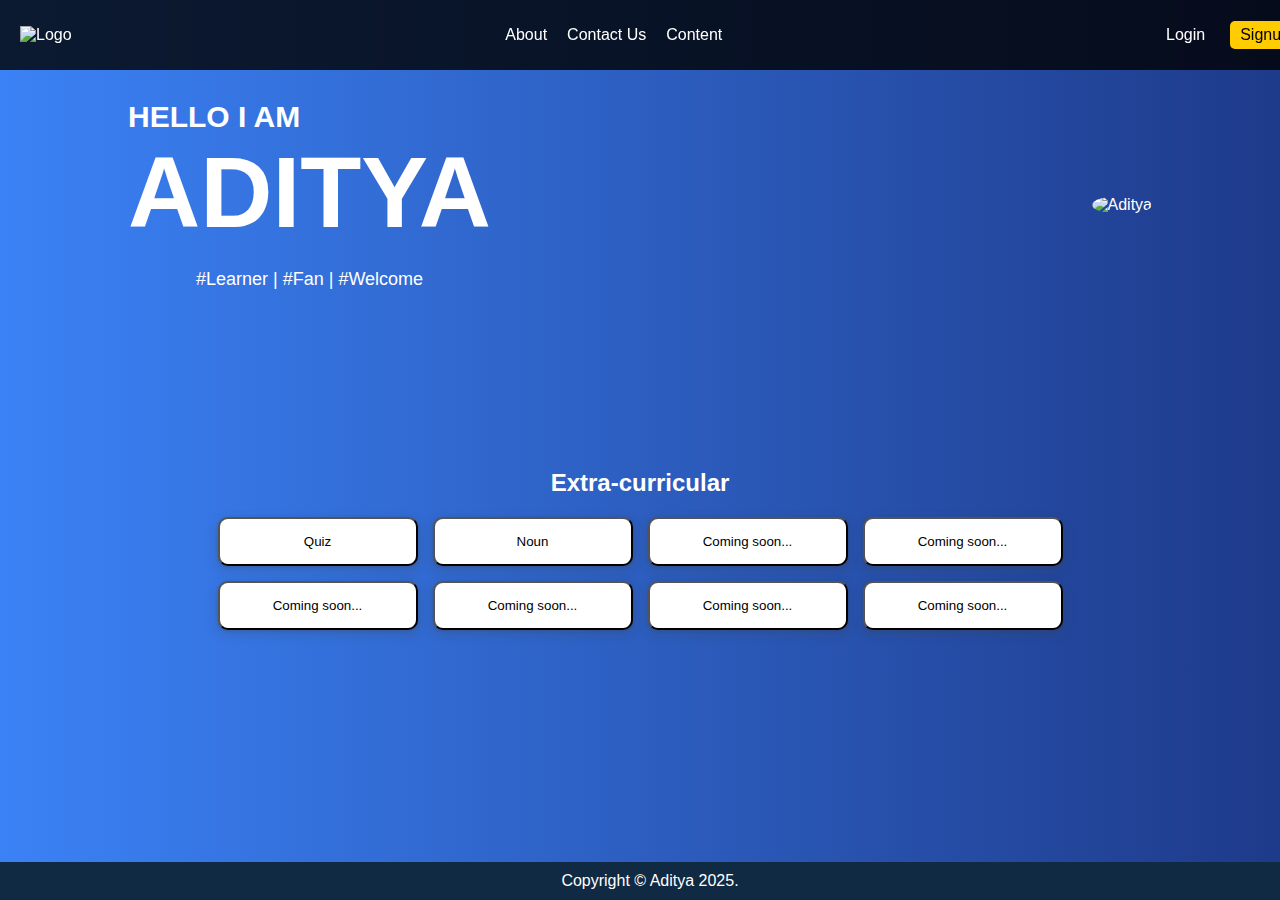
==== index.html @ ef5ac07a "Add files via upload" ====
<!DOCTYPE html>
<html lang="en">
<head>
    <meta charset="UTF-8">
    <meta name="viewport" content="width=device-width, initial-scale=1.0">
    <title>Aditya's Portfolio</title>
    <link rel="stylesheet" href="style.css">
</head>
<body>

    <!-- Navbar -->
    <nav>
        <div class="logo">
            <img src="images/logo.png" alt="Logo">
        </div>
        <ul class="nav-links">
            <li><a href="#about">About</a></li>
            <li><a href="#contact">Contact Us</a></li>
            <li><a href="#content">Content</a></li>
        </ul>
        <div class="auth">
            <a href="#login">Login</a>
            <a href="#signup" class="signup">Signup</a>
        </div>
    </nav>

    <!-- Header Section -->
    <header>
        <div class="intro">
            <h1>HELLO I AM</h1>
            <h2>  ADITYA</h2>
            <p>   #Learner | #Fan | #Welcome</p>
        </div>
        <div class="photo">
            <img  src="images/photo.jpg" alt="Aditya">
        </div>
    </header>

    <!-- Extra-Curricular Section (Original Style) -->
    <section class="extra">
        <h2>Extra-curricular</h2>
        <div class="cards">
            <button onclick="window.location.href='quiz/index.html'" class="card">Quiz
                <!-- <a href="quiz/index.html">Quiz</a> -->
            </button>
            <button onclick="window.location.href='noun/index.html'" class="card">Noun
                
            </button>
            <button onclick="window.location.href='comming/index.html'" class="card">Coming soon...
                
            </button>
            <button onclick="window.location.href='comming/index.html'" class="card">Coming soon...
                
            </button>
            <button onclick="window.location.href='comming/index.html'" class="card">Coming soon...
                
            </button><button onclick="window.location.href='comming/index.html'" class="card">Coming soon...
                
            </button><button onclick="window.location.href='comming/index.html'" class="card">Coming soon...
                
            </button><button onclick="window.location.href='comming/index.html'" class="card">Coming soon...
                
            </button>
            <!-- <button class="button-17" role="button">Button 17</button> -->

        </div>
    </section>

    <!-- Footer -->
    <footer>
        Copyright &copy; Aditya 2025.
    </footer>

    <script src="script.js"></script>
</body>
</html>
---- style.css ----
body {
    margin: 0;
    font-family: Arial, sans-serif;
    background: linear-gradient(to right, #3b82f6, #1e3a8a);
    color: white;
}

/* Navbar */
nav {
    position: fixed;
    top: 0;
    width: 100%;
    background: rgba(0, 0, 0, 0.8);
    display: flex;
    align-items: center;
    justify-content: space-between;
    padding: 10px 20px;
    z-index: 1000;
}

/* Logo */
.logo img {
    background: url(index.html);
    height: 40px;
}

/* Navbar Links */
.nav-links {
    list-style: none;
    display: flex;
    gap: 20px;
    padding: 0;
}

.nav-links li a {
    text-decoration: none;
    color: white;
}

/* Auth (Login/Signup) */
.auth {
    display: flex;
    gap: 15px;
}

.auth a {
    text-decoration: none;
    color: white;
    padding: 5px 10px;
}

.auth .signup {
    background: #ffcc00;
    color: black;
    border-radius: 5px;
}

/* Header (Two Columns) */
header {
    display: flex;
    justify-content: space-between;
    align-items: center;
    padding: 100px 10%;
}
p{
    padding: 1px;
    text-align: center;
}
/* Left Side: Intro */
.intro {
    text-align: left;
    max-width: 50%;
}

.intro h1 {
    font-size: 30px;
    text-align: left;
    margin: 0;
}

.intro h2 {
    font-size: 100px;
    text-align: right;
    margin: 1px 0;
}

.intro p {
    font-size: 18px;
}

/* Right Side: Photo */
.photo img {
    width: 200px;
    height: 200px;
    border-radius: 50%;
    object-fit: cover;
}

/* Extra-Curricular Section */
.extra {
    text-align: center;
    padding: 40px 10%;
}

.cards {
    display: flex;
    flex-wrap: wrap;
    justify-content: center;
    gap: 15px;
}

.card {
    background: white;
    color: black;
    cursor: pointer;
    padding: 15px;
    border-radius: 10px;
    width: 200px;
    text-align: center;
}

/* Footer (Fixed Bottom) */
footer {
    position: fixed;
    bottom: 0;
    width: 100%;
    text-align: center;
    background: #102a43;
    padding: 10px;
}

.button-17 {
    align-items: center;
    appearance: none;
    background-color: #fff;
    border-radius: 24px;
    border-style: none;
    box-shadow: rgba(0, 0, 0, .2) 0 3px 5px -1px,rgba(0, 0, 0, .14) 0 6px 10px 0,rgba(0, 0, 0, .12) 0 1px 18px 0;
    box-sizing: border-box;
    color: #3c4043;
    cursor: pointer;
    display: inline-flex;
    fill: currentcolor;
    font-family: "Google Sans",Roboto,Arial,sans-serif;
    font-size: 14px;
    font-weight: 500;
    height: 48px;
    justify-content: center;
    letter-spacing: .25px;
    line-height: normal;
    max-width: 100%;
    overflow: visible;
    padding: 2px 24px;
    position: relative;
    text-align: center;
    text-transform: none;
    transition: box-shadow 280ms cubic-bezier(.4, 0, .2, 1),opacity 15ms linear 30ms,transform 270ms cubic-bezier(0, 0, .2, 1) 0ms;
    user-select: none;
    -webkit-user-select: none;
    touch-action: manipulation;
    width: auto;
    will-change: transform,opacity;
    z-index: 0;
  }
  
  .card:hover {
    background: #F6F9FE;
    color: #174ea6;
  }
  
  .card:active {
    box-shadow: 0 4px 4px 0 rgb(60 64 67 / 30%), 0 8px 12px 6px rgb(60 64 67 / 15%);
    outline: none;
  }
  
  .card:focus {
    outline: none;
    border: 2px solid #4285f4;
  }
  
  .card:not(:disabled) {
    box-shadow: rgba(60, 64, 67, .3) 0 1px 3px 0, rgba(60, 64, 67, .15) 0 4px 8px 3px;
  }
  
  .card:not(:disabled):hover {
    box-shadow: rgba(60, 64, 67, .3) 0 2px 3px 0, rgba(60, 64, 67, .15) 0 6px 10px 4px;
  }
  
  .card:not(:disabled):focus {
    box-shadow: rgba(60, 64, 67, .3) 0 1px 3px 0, rgba(60, 64, 67, .15) 0 4px 8px 3px;
  }
  
  .card:not(:disabled):active {
    box-shadow: rgba(60, 64, 67, .3) 0 4px 4px 0, rgba(60, 64, 67, .15) 0 8px 12px 6px;
  }
  
  .card:disabled {
    box-shadow: rgba(60, 64, 67, .3) 0 1px 3px 0, rgba(60, 64, 67, .15) 0 4px 8px 3px;
  }
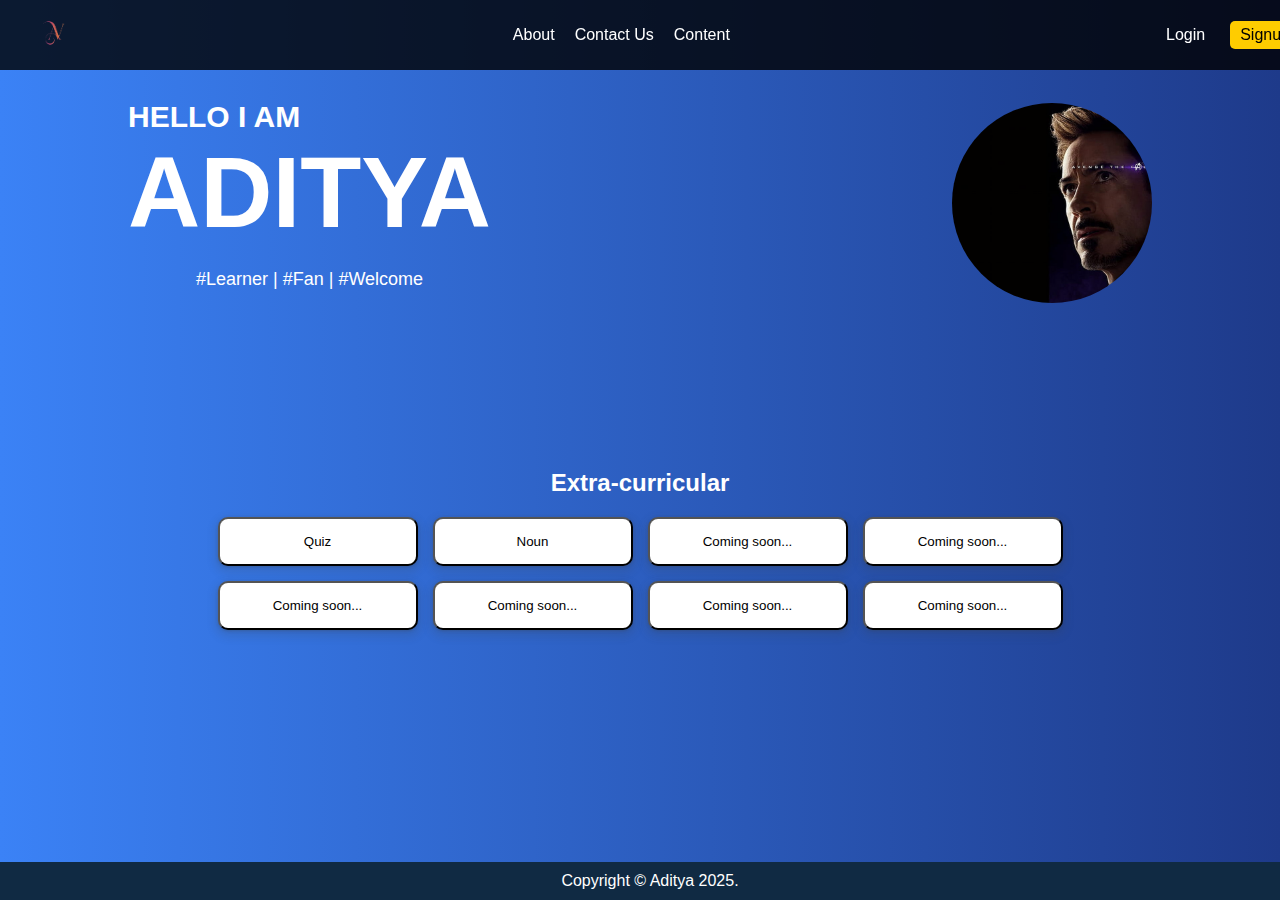
==== commit 1a60e648: "Update index.html" ====
--- a/index.html
+++ b/index.html
@@ -11,7 +11,7 @@
     <!-- Navbar -->
     <nav>
         <div class="logo">
-            <img src="images/logo.png" alt="Logo">
+            <img src="image/logo.png" alt="Logo">
         </div>
         <ul class="nav-links">
             <li><a href="#about">About</a></li>
@@ -32,7 +32,7 @@
             <p>   #Learner | #Fan | #Welcome</p>
         </div>
         <div class="photo">
-            <img  src="images/photo.jpg" alt="Aditya">
+            <img  src="image/photo.jpg" alt="Aditya">
         </div>
     </header>
 
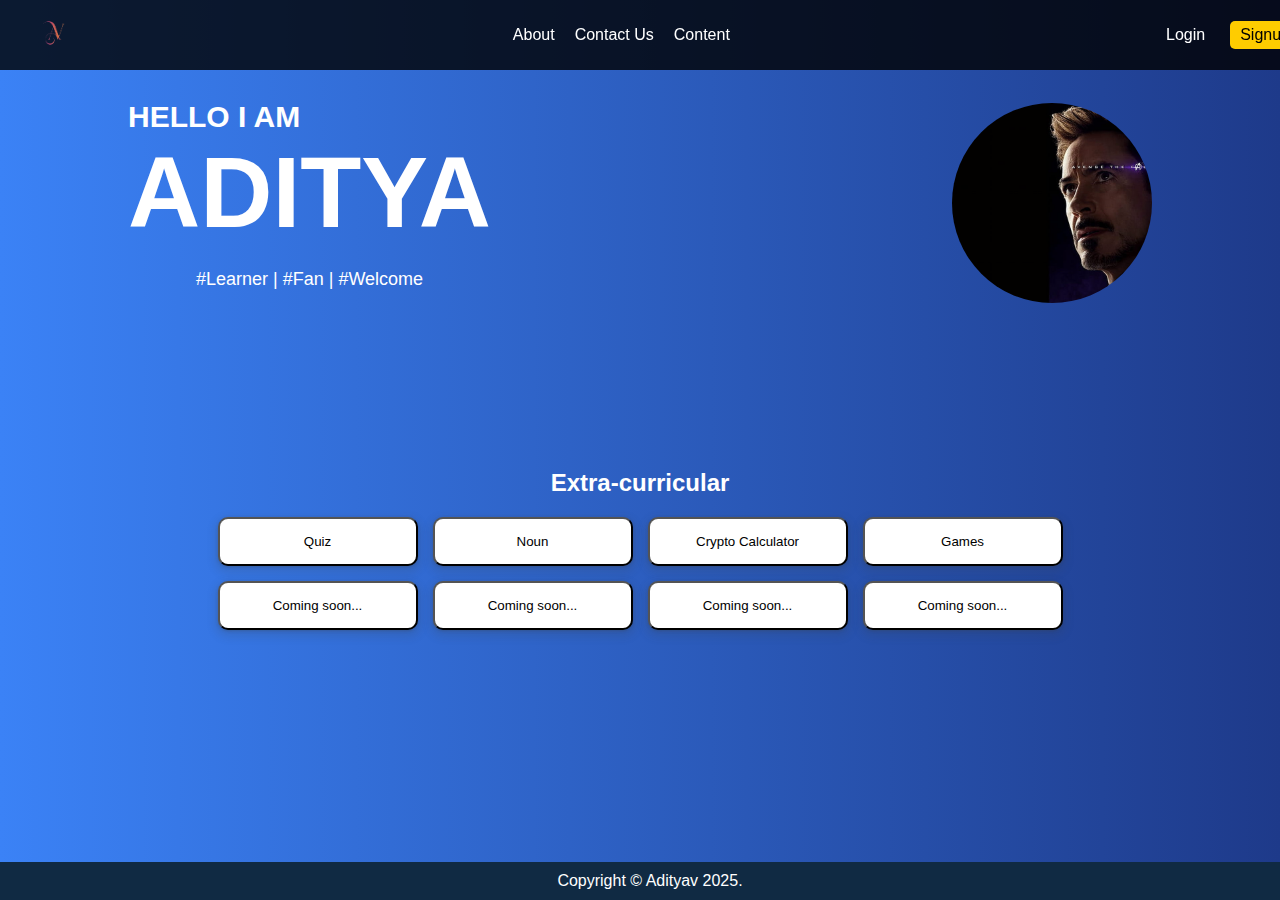
==== commit fade360a: "Update index.html" ====
--- a/index.html
+++ b/index.html
@@ -46,10 +46,10 @@
             <button onclick="window.location.href='noun/index.html'" class="card">Noun
                 
             </button>
-            <button onclick="window.location.href='comming/index.html'" class="card">Coming soon...
+            <button onclick="window.location.href='https://adisingh07.github.io/cryptocal/index.html'" class="card">Crypto Calculator
                 
             </button>
-            <button onclick="window.location.href='comming/index.html'" class="card">Coming soon...
+            <button onclick="window.location.href='https://adisingh07.github.io/adityavgames/index.html'" class="card">Games
                 
             </button>
             <button onclick="window.location.href='comming/index.html'" class="card">Coming soon...
@@ -68,7 +68,7 @@
 
     <!-- Footer -->
     <footer>
-        Copyright &copy; Aditya 2025.
+        Copyright &copy; Adityav 2025.
     </footer>
 
     <script src="script.js"></script>
